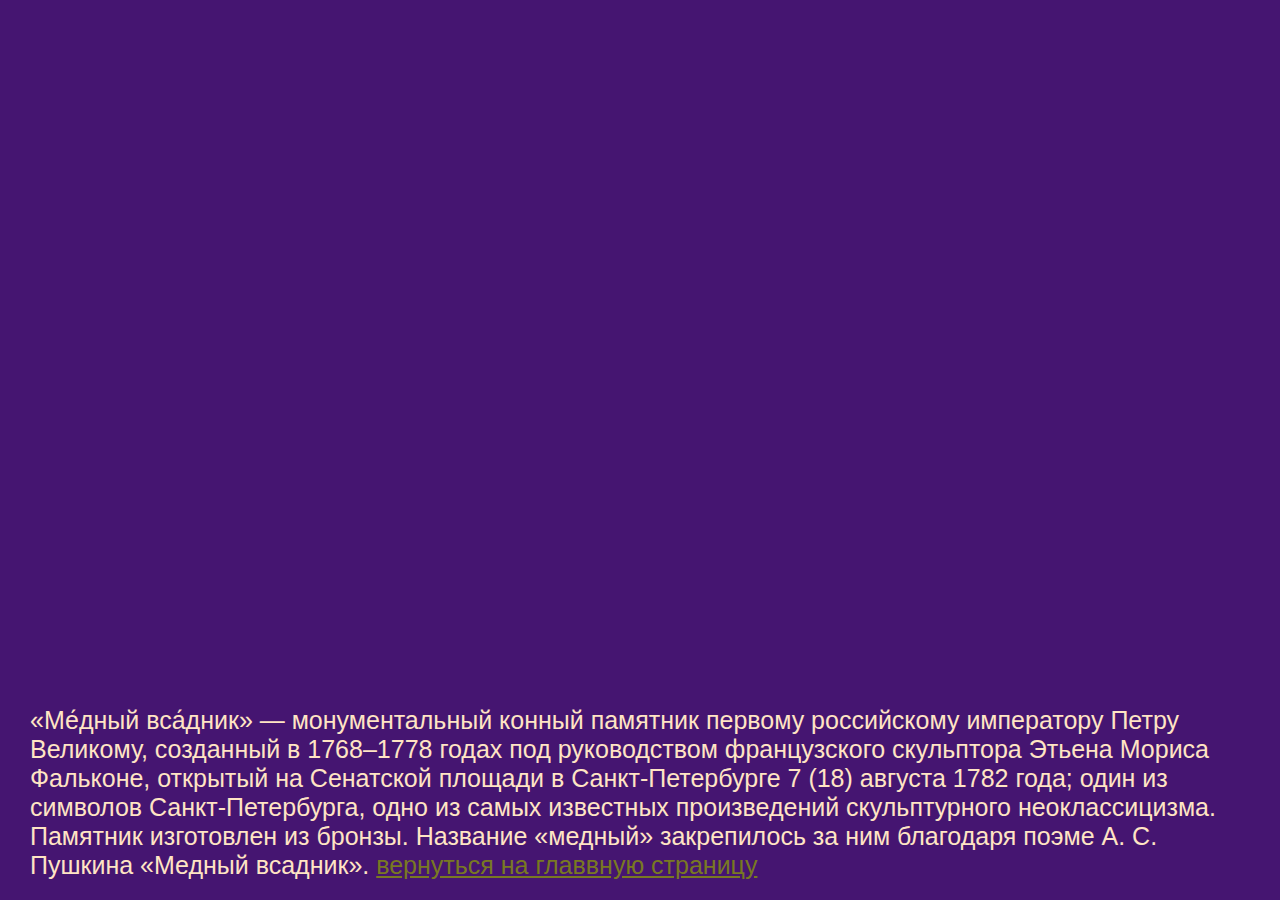
==== index1.html @ 588df348 "Add files via upload" ====
<!DOCTYPE html>
<html lang="en">
  <head>
    <meta charset="UTF-8" />
    <title>Bronze Horseman</title>
    <link rel="stylesheet" href="style.css" />
    <link rel="icon" href="Logofavicon.png" />
  </head>
  <body>
    <header class="header1">
      <div class="overlay">
        <h3 class="header-text">
          «Ме́дный вса́дник» — монументальный конный памятник первому российскому
          императору Петру Великому, созданный в 1768–1778 годах под
          руководством французского скульптора Этьена Мориса Фальконе, открытый
          на Сенатской площади в Санкт-Петербурге 7 (18) августа 1782 года; один
          из символов Санкт-Петербурга, одно из самых известных произведений
          скульптурного неоклассицизма. Памятник изготовлен из бронзы. Название
          «медный» закрепилось за ним благодаря поэме А. С. Пушкина «Медный
          всадник».
          <a href="index.html">вернуться на главвную страницу</a>
        </h3>
      </div>
    </header>
  </body>
</html>
---- style.css ----
body,
h1,
p,
h2,
h3,
a {
  margin: 0;
  font-size: 100%;
  font-weight: normal;
}
* {
  box-sizing: border-box;
}
body {
  font-family: "Luminari", sans-serif;
}
.header {
  width: 100%;
  height: 100vh;
  background-color: blueviolet;
  background-image: url(https://images.unsplash.com/photo-1556610961-2fecc5927173?ixlib=rb-4.0.3&ixid=MnwxMjA3fDB8MHxwaG90by1wYWdlfHx8fGVufDB8fHx8&auto=format&fit=crop&w=1067&q=80);
  background-size: cover;
  background-position: center;
  display: flex;
}
.header1 {
  width: 100%;
  height: 100vh;
  background-color: blueviolet;
  background-image: url(http://s3.fotokto.ru/photo/full/515/5154034.jpg);
  background-size: cover;
  background-position: center;
  display: flex;
}
.header2 {
  width: 100%;
  height: 100vh;

  background-image: url(https://vse-pro-kur.ru/wp-content/uploads/a/c/a/aca16d69e13326ebef08d12a8ee39098.jpeg);
  background-size: cover;
  background-position: center;
  display: flex;
}
.header3 {
  width: 100%;
  height: 100vh;
  background-image: url(https://vsegda-pomnim.com/uploads/posts/2022-01/1642711993_9-vsegda-pomnim-com-p-kazanskii-sobor-foto-11.jpg);
  background-size: cover;
  background-position: center;
  display: flex;
}
.header-text {
  margin: auto 30px 20px 30px;
  font-size: 25px;
  color: bisque;
}
h1 {
  font-size: 60px;
  color: rgb(255, 228, 196);
  text-transform: uppercase;
  font-style: italic;
  font-weight: 400;
  margin: 10px auto;
}
h2 {
  font-size: 30px;
  color: bisque;
  text-transform: uppercase;
  font-style: italic;
  font-weight: 300;
  margin-bottom: 0ex;
}
.h2 {
  margin: auto;
}
.overlay {
  width: 100%;
  height: 100%;
  background-color: rgba(0, 0, 0, 0.5);
  display: flex;
}
.content {
  font-size: 0;
  width: 1200px;
  margin: 0 auto;
  background-color: white;
}
.precard {
  background-color: white;
  height: 100px;
  display: flex;
}
.card1 {
  width: 300px;
  background-color: rgb(65, 50, 100);
  padding: 40px 30px;
  box-shadow: 10px 10px 10px rgba(65, 50, 100, 0.5);
  display: inline-block;
  margin: 50px;
}
.Card-title {
  font-size: 25px;
  color: rgb(255, 228, 196);
  text-transform: uppercase;
  font-style: italic;
  font-weight: 400;
  margin-top: 10px;
  margin-bottom: 10px;
}
.card-text {
  font-size: 12px;
  color: bisque;
  text-transform: uppercase;
  font-style: italic;
  font-weight: 400;
}
.card-image {
  width: 100%;
  height: 300px;
}
.footer {
  background-color: rgb(65, 50, 100);
  height: 100px;
  display: flex;
}
.footer-text {
  margin: auto;
  color: rgb(255, 228, 196);
}
/*  Цвета ссылок */
a:link {
  color: #797922;
}
a:visited {
  color: #ef7d55;
}
a:hover {
  color: #7289b2;
  border-bottom: 0.07em solid;
}
a:active {
  color: #2789da;
  border-bottom: 1px dashed;
}
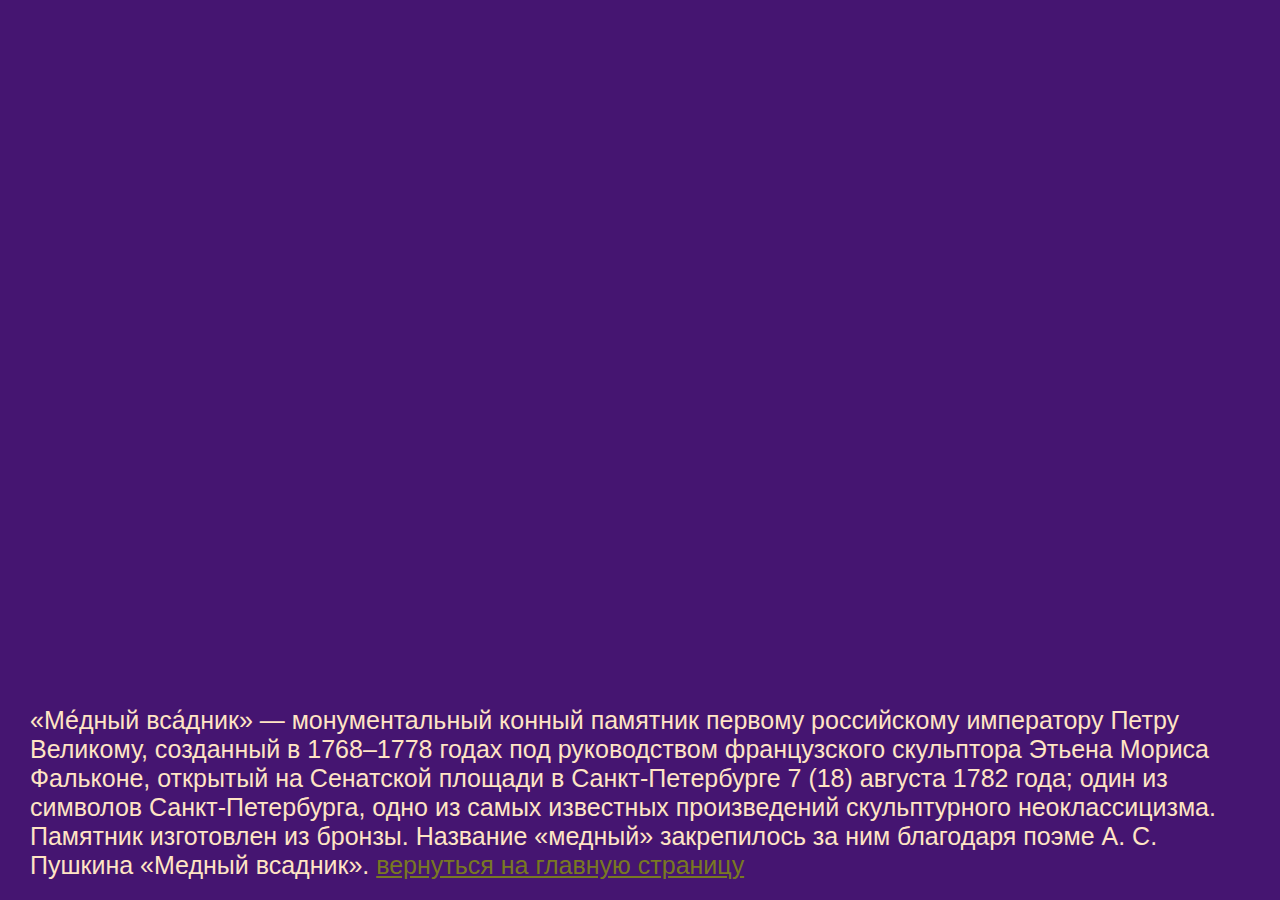
==== commit 4f7dd6ee: "Update index1.html" ====
--- a/index1.html
+++ b/index1.html
@@ -18,7 +18,7 @@
           скульптурного неоклассицизма. Памятник изготовлен из бронзы. Название
           «медный» закрепилось за ним благодаря поэме А. С. Пушкина «Медный
           всадник».
-          <a href="index.html">вернуться на главвную страницу</a>
+          <a href="index.html">вернуться на главную страницу</a>
         </h3>
       </div>
     </header>
